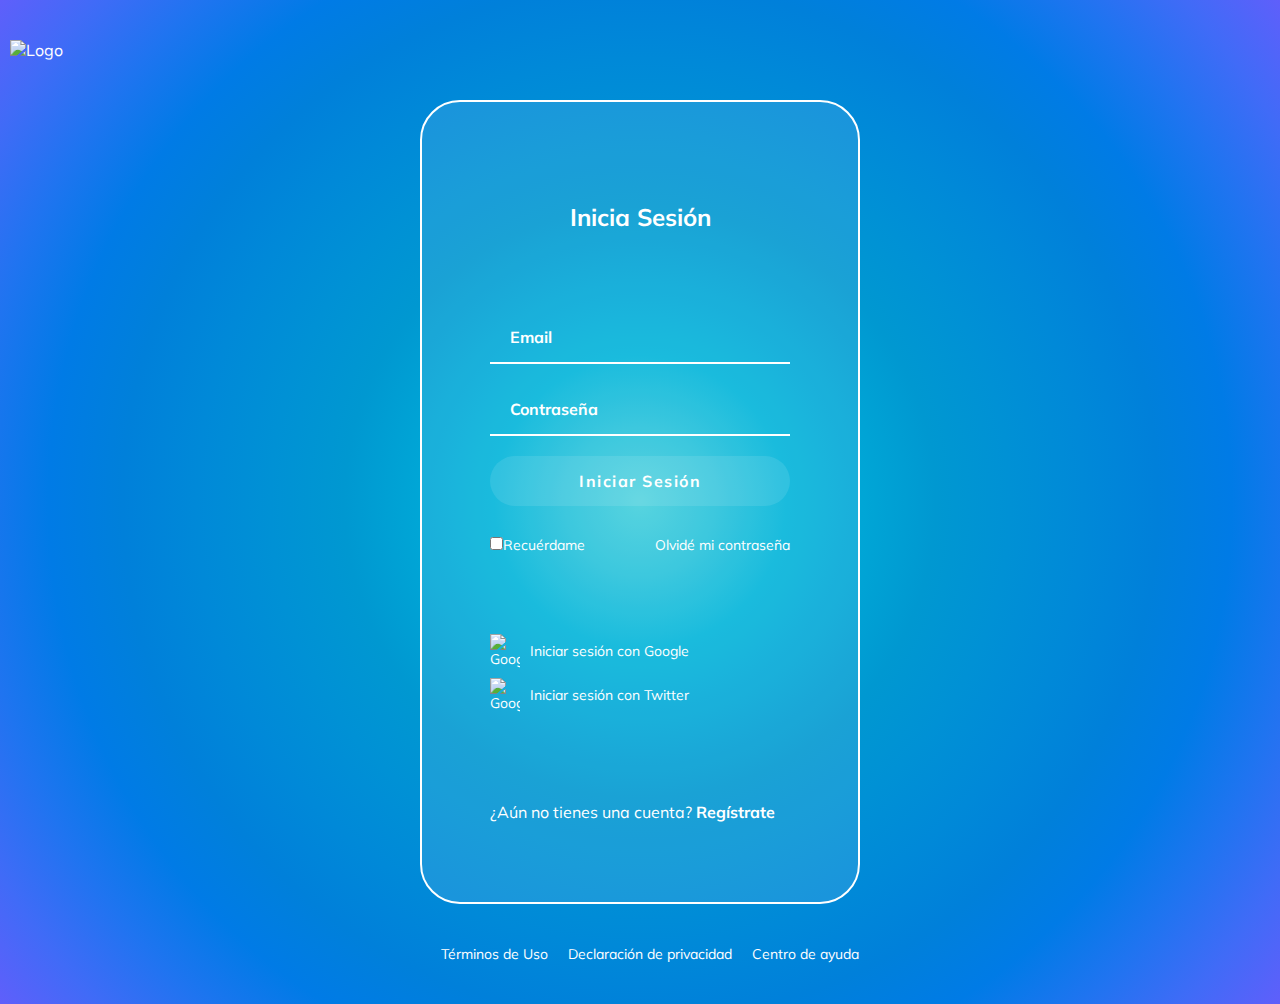
==== login.html @ 53345ec2 "Login page" ====
<!DOCTYPE html>
<html lang="en">
<head>
  <meta charset="UTF-8">
  <meta http-equiv="X-UA-Compatible" content="IE=edge">
  <meta name="viewport" content="width=device-width, initial-scale=1.0">
  <title>Log In</title>
  <link rel="preconnect" href="https://fonts.googleapis.com">
  <link rel="preconnect" href="https://fonts.gstatic.com" crossorigin>
  <link href="https://fonts.googleapis.com/css2?family=Mulish:wght@200&display=swap" rel="stylesheet">
  <link rel="stylesheet" href="form.css">
</head>
<body>
  <!--Header-->
  <header class="header">
    <img class="header__img" src="./images/logo_platzi.png" alt="Logo">
  </header>
  <!--Login Section-->
  <section class="login">
    <section class="login__container">
      <h2>Inicia Sesión</h2>
      <form action="" class="login__container--form">
        <input type="email" name="email" class="input" placeholder="Email">
        <input type="password" name="password" class="input" placeholder="Contraseña">
        <button class="button">Iniciar Sesión</button>
        <div class="login__container--remember-me">
          <label>
            <input class="chbox" type="checkbox" id="cbox1" value="checkbox">Recuérdame
          </label>
          <a href="#">Olvidé mi contraseña</a>
        </div>
      </form>
      <section class="login__container--social-media">
        <div><img src="./images/google_icon.png" alt="Google">Iniciar sesión con Google</div>
        <div><img src="./images/twitter_icon.png" alt="Google">Iniciar sesión con Twitter</div>
      </section>
      <p class="login__container--resgister">¿Aún no tienes una cuenta? <a href="./register.html">Regístrate</a></p>
    </section>
  </section>
  <!--Footer-->
  <footer class="footer">
    <a href="#">Términos de Uso</a>
    <a href="#">Declaración de privacidad</a>
    <a href="#">Centro de ayuda</a>
  </footer>
</body>
</html>
---- form.css ----
:root {
  /*Colours*/
  --colour-white: #fff;

  /*Fonts*/
  --font-size-14: 14px;
  --font-size-16: 16px
}

* {
  font-family: 'Mulish', sans-serif;
  margin: 0;
  padding: 0;
}

body {
  background-image: radial-gradient(circle, #44cfdc, #27c2db, #00b4da, #00a6d6, #0098d1, #0091d5, #0089d8, #0080da, #007be6, #1f74f0, #406bf7, #5f5ffb);
  color: var(--colour-white);
  margin: 0;
}

/*Header*/
.header {
  align-items: center;
  display: flex;
  height: 100px;
  justify-content: space-between;
  top: 0;
  width: 100%;
}

.header__img {
  margin-left: 10px;
  width: 200px;
}

/*LogIn Section*/
.login {
  display: flex;
  /*Vertical*/
  align-items: center;
  flex-direction: column;
  /*Horizontal*/
  justify-content: center;
  /*100vh - 100% del viewport height*/
  min-height: calc(100vh - 200px);
  padding: 0px 30px;
}

.login__container {
  background-color: rgba(255, 255, 255, 0.1);
  border: 2px solid var(--colour-white);
  border-radius: 40px;
  color: var(--colour-white);
  display: flex;
  justify-content: space-around;
  flex-direction: column;
  min-height: 700px;
  padding: 60px 68px 40px;
  width: 300px;
}

.login__container h2 {
  text-align: center;
}

.login__container--form {
  display: flex;
  flex-direction: column;
}

.login__container--form label{
  font-size: var(--font-size-14);
}

.login__container--remember-me {
  color: var(--colour-white);
  display: flex;
  justify-content: space-between;
  margin-top: 30px;
}

.login__container--remember-me a {
  color: var(--colour-white);
  font-size: var(--font-size-14);
  text-decoration: none;
}

.login__container--remember-me a:hover {
  color: var(--colour-white);
  font-size: var(--font-size-14);
  text-decoration: underline;
}

.login__container--social-media > div {
  align-items: center;
  display: flex;
  font-size: var(--font-size-14);
  margin-bottom: 10px;
}

.login__container--social-media > div > img {
  margin-right: 10px;
  width: 30px;
}

.login__container--resgister {
  font-size: var(--colour-white);
}

.login__container--resgister a {
  color: var(--colour-white);
  font-size: var(--font-size-16);
  font-weight: bold;
  text-decoration: none;
}

.login__container--resgister a:hover {
  text-decoration: underline;
}

.input {
  background-color: transparent;
  border-left: 0;
  border-right: 0;
  border-top: 0;
  border-bottom: 2px solid var(--colour-white);
  font-family: 'Mulish', sans-serif;
  font-size: var(--font-size-16);
  margin-bottom: 20px;
  padding: 0px 20px;
  outline: none;
  height: 50px;
}

::placeholder {
  color: var(--colour-white);
  font-weight: bold;
}

.button {
  background-color: rgba(255, 255, 255, 0.1);
  border: none;
  border-radius: 25px;
  color: var(--colour-white);
  cursor: pointer;
  font-size: var(--font-size-16);
  font-weight: bold;
  font-family: 'Mulish', sans-serif;
  height: 50px;
  letter-spacing: 1.5px;
  margin: 0;
}

/*Footer*/
.footer {
  display: flex;
  align-items: center;
  justify-content: center;
  height: 100px;
  width: 100%;
}

.footer a {
  color: var(--colour-white);
  cursor: pointer;
  font-size: var(--font-size-14);
  padding-left: 20px;
  text-decoration: none;
}

.footer a:hover {
  text-decoration: underline;
}
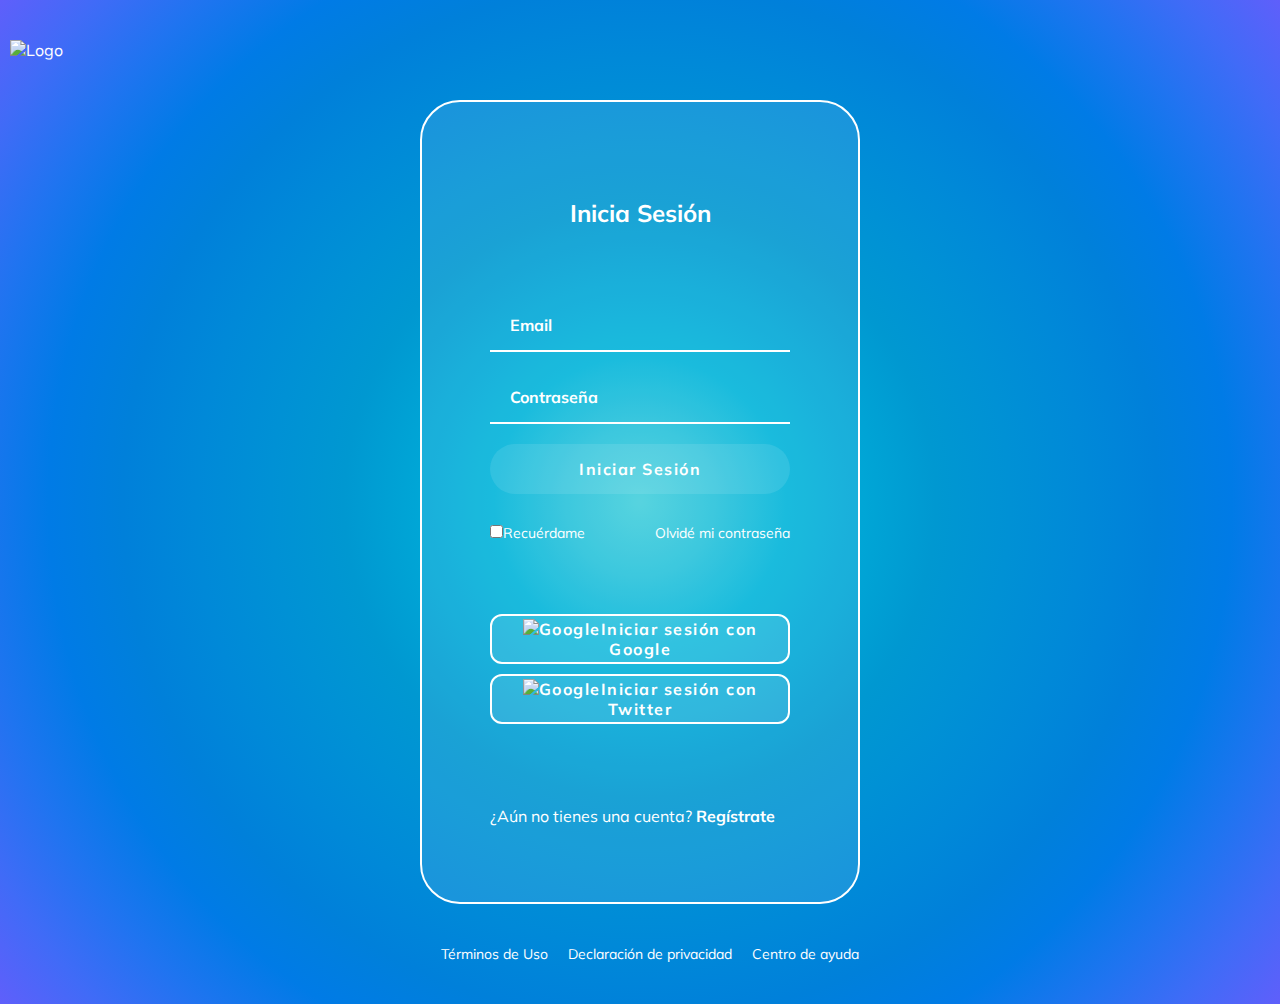
==== commit 345e8de6: "Added accesibility to the form" ====
--- a/login.html
+++ b/login.html
@@ -13,15 +13,15 @@
 <body>
   <!--Header-->
   <header class="header">
-    <img class="header__img" src="./images/logo_platzi.png" alt="Logo">
+    <img class="header__img" src="./images/logo_platzi.png" alt="Logo" tabindex="0">
   </header>
   <!--Login Section-->
   <section class="login">
     <section class="login__container">
-      <h2>Inicia Sesión</h2>
+      <h2 tabindex="1">Inicia Sesión</h2>
       <form action="" class="login__container--form">
-        <input type="email" name="email" class="input" placeholder="Email">
-        <input type="password" name="password" class="input" placeholder="Contraseña">
+        <input aria-label="Email" type="email" name="email" class="input" placeholder="Email">
+        <input aria-label="Contraseña" type="password" name="password" class="input" placeholder="Contraseña">
         <button class="button">Iniciar Sesión</button>
         <div class="login__container--remember-me">
           <label>
@@ -31,8 +31,8 @@
         </div>
       </form>
       <section class="login__container--social-media">
-        <div><img src="./images/google_icon.png" alt="Google">Iniciar sesión con Google</div>
-        <div><img src="./images/twitter_icon.png" alt="Google">Iniciar sesión con Twitter</div>
+        <div><button class="button social_button"><img src="./images/google_icon.png" alt="Google">Iniciar sesión con Google</button></div>
+        <div><button class="button social_button"><img src="./images/twitter_icon.png" alt="Google">Iniciar sesión con Twitter</button></div>
       </section>
       <p class="login__container--resgister">¿Aún no tienes una cuenta? <a href="./register.html">Regístrate</a></p>
     </section>
--- a/form.css
+++ b/form.css
@@ -152,6 +152,12 @@
   margin: 0;
 }
 
+.login__container--social-media .social_button {
+  border: 2px var(--colour-white) solid;
+  border-radius: 12px;
+  width: 100%;
+}
+
 /*Footer*/
 .footer {
   display: flex;
@@ -172,3 +178,18 @@
 .footer a:hover {
   text-decoration: underline;
 }
+
+@media only screen and (max-width: 600px) {
+  .login__container {
+    background-color: transparent;
+    border: none;
+    padding: 0;
+    width: 100%;
+  }
+
+  .footer {
+    display: flex;
+    align-items: flex-start;
+    flex-direction: column;
+  }
+}
